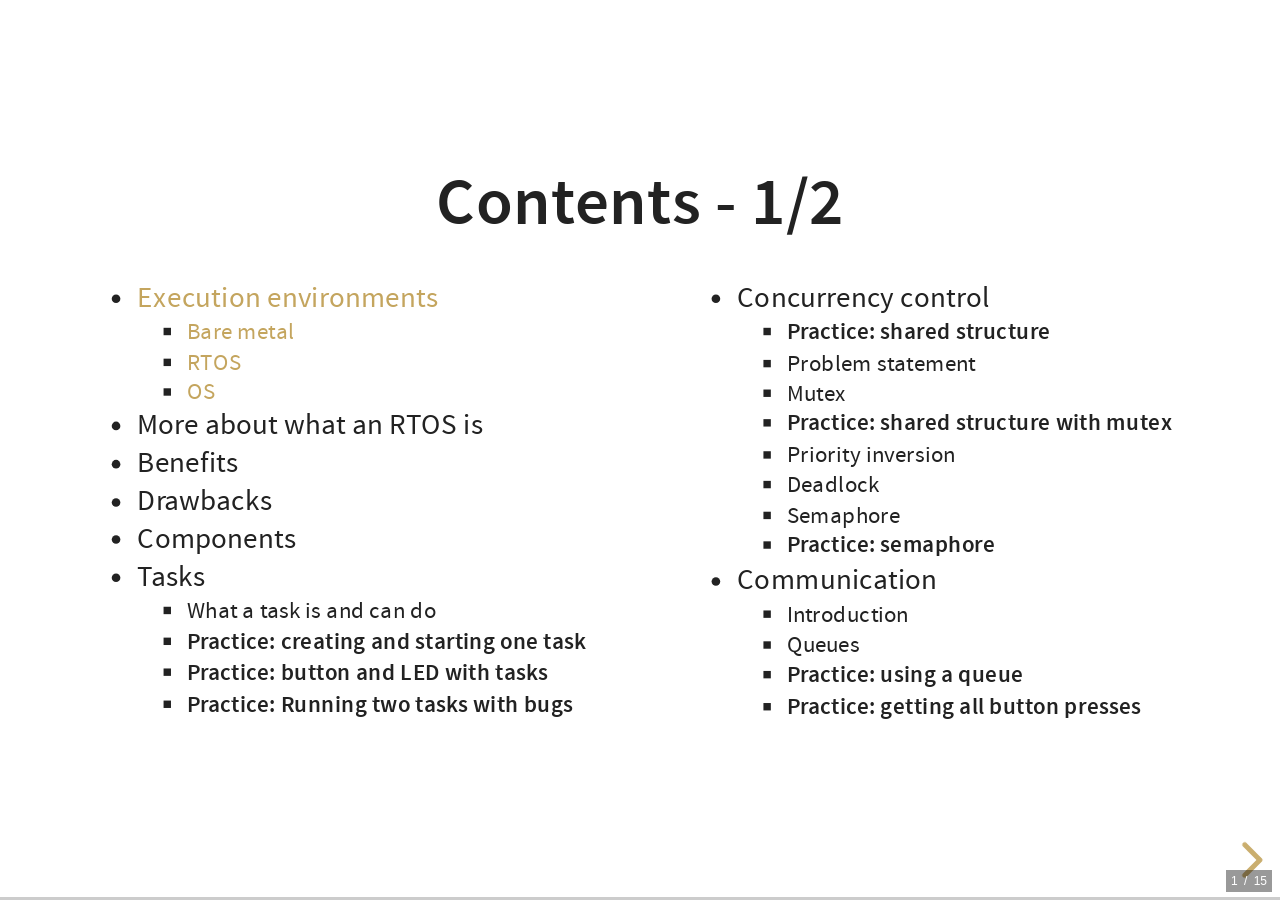
==== docs/part2.html @ 1c36d538 "Add Execution Environments section" ====
<!doctype html>
<html lang="en">

  <head>
    <meta charset="utf-8">
    <meta name="viewport" content="width=device-width, initial-scale=1.0, maximum-scale=1.0, user-scalable=no">

    <link rel="icon" href="favicon.ico">

    <title>RTOS for ML</title>

    <link rel="stylesheet" href="dist/reset.css">
    <link rel="stylesheet" href="dist/reveal.css">
    <link rel="stylesheet" href="dist/theme/pb.css">
    <link rel="stylesheet" href="pres-style.css">

    <!-- Theme used for syntax highlighted code -->
    <link rel="stylesheet" href="plugin/highlight/monokai.css">
  </head>

  <body>
    <div class="reveal">
      <div class="slides">
	
        <!-- -------------------- Contents ---------------------------------------- -->

        <section>
          <h3>Contents - 1/2</h3>
          <div class="pbcolumns">
            <div class="pbsmaller">
              <ul>
                <li><a href="#/executionEnvironments">Execution environments</a>
                  <ul>
                    <li><a href="#/bareMetal">Bare metal</a></li>
                    <li><a href="#/rtos">RTOS</a></li>
                    <li><a href="#/os">OS</a></li>
                  </ul>
                </li>
                <li>More about what an RTOS is</li>
                <li>Benefits</li>
                <li>Drawbacks</li>
                <li>Components</li>
                <li>Tasks
                  <ul>
                    <li>What a task is and can do</li>
                    <li><b>Practice: creating and starting one task</b></li>
                    <li><b>Practice: button and LED with tasks</b></li>
                    <li><b>Practice: Running two tasks with bugs</b></li>
                  </ul>
                </li>
              </ul>
            </div>
            <div class="pbsmaller">
              <ul>
                <li>Concurrency control
                  <ul>
                    <li><b>Practice: shared structure</b></li>
                    <li>Problem statement</li>
                    <li>Mutex</li>
                    <li><b>Practice: shared structure with mutex</b></li>
                    <li>Priority inversion</li>
                    <li>Deadlock</li>
                    <li>Semaphore</li>
                    <li><b>Practice: semaphore</b></li>
                  </ul>
                </li>
                <li>Communication
                  <ul>
                    <li>Introduction</li>
                    <li>Queues</li>
                    <li><b>Practice: using a queue</b></li>
                    <li><b>Practice: getting all button presses</b></li>
                  </ul>
                </li>
              </ul>
            </div>
          </div>
        </section>

        <section>
          <h3>Contents - 2/2</h3>
          <div class="pbcolumns">
            <div class="pbsmaller">
              <ul>
                <li>Communication and concurrency control
                  <ul>
                    <li>Queues</li>
                    <li><b>Practice: preventing deadlocks</b></li>
                  </ul>
                </li>
                <li>Concurrency: summary</li>
                <li>Time</li>
                <li>Memory allocation</li>
                <li>Middleware</li>
                <li><b>Practice: a non-trivial application</b></li>
              </ul>
            </div>
          </div>
        </section>
        
        <!-- -------------------- Execution environments ---------------------------------------- -->
        
        <section id="executionEnvironments">
          <h3>Execution environments</h3>
        </section>
        <section>
          <p>Execution environment: what the target board provides to run an application.</p>
        </section>
        
        <!-- -------------------- Execution environments > bare metal ---------------------------------------- -->
        
        <section id="bareMetal">
          <h4>Bare metal</h4>
          <ul>
            <li>You write all the code, without any help to run concurrent tasks,
              to share data between tasks, etc.</li>
            <li>Nowadays, an abstraction layer is provided by almost all 
              microcontroller manufacturers:
              <ul>
                <li>&rArr; Compatibility over a family of microcontrollers</li>
                <li>&rArr; A little bit easier to use peripherals and interfaces</li>
                <li>Arm: <a href="https://www.arm.com/technologies/cmsis" target="_blank">CMSIS</a></li>
                <li>Silicon Labs: <a href="https://www.silabs.com/developer-tools/gecko-software-development-kit"
                      target="_blank"">Gecko SDK</a></li>
                <li>STMicroelectronics: <a href="https://github.com/STMicroelectronics/STM32Cube_MCU_Overall_Offer/blob/master/README.md#stm32cube-hal-drivers"
                      target="_blank">HAL + LL</a></li>
                <li>Espressif: <a href="https://www.espressif.com/en/products/sdks/esp-idf"
                      target="_blank">ESP-IDF</a></li>
                <li>Etc.</li>
              </ul>
            </li>
          </ul>
          <p>What we did in the practical sessions is bare-metal software development.</p>
        </section>
        
        <!-- -------------------- Execution environments > RTOS ---------------------------------------- -->

        <section id="rtos">
          <h4>Real-Time Operating System (RTOS)</h4>
          <ul>
            <li>Provides real help to run concurrent tasks, share data between tasks, etc.</li>
            <li>Allows for deterministic response time</li>
            <li>Uses very little memory</li>
            <li>No protection between tasks, nor between tasks and RTOS (no virtual memory)</li>
            <li>No way to modify the application without rebuilding and reflashing (well, not fully true)</li>
          </ul>
        </section>

        <section>
          <p>Minimum required memory:</p>
          <ul>
            <li>RAM: a few KB</li>
            <li>Flash: a few KB</li>
            <li>Depends on the application</li>
          </ul>
        </section>

        <section>
          <img src="images/rtos.png">
          <div class="pbverysmall">Sources: <a href="https://www.freertos.org/index.html" title="FreeRTOS"
                                               target="_blank">FreeRTOS</a>,
            <a href="https://www.ecoscentric.com/ecos/index.shtml" title="eCos" target="_blank">eCos</a>,
            <a href="https://www.contiki-ng.org/" title="Contiki-NG"
               target="_blank">Contiki-NG</a>,
            <a href="http://riot-os.org/" title="RIOT" target="_blank">RIOT</a>,
            <a href="https://blackberry.qnx.com/en" title="QNX" target="_blank">QNX</a>,
           <a href="https://www.rt-thread.io/index.html" title="RT-Thread" target="_blank">RT-Thread</a>,
            <a href="https://www.zephyrproject.org/" title="Zephyr" target="_blank">Zephyr</a>,
            <a href="https://threadx.io/" title="ThreadX"
               target="_blank">ThreadX</a>,
            <a href="https://www.silabs.com/developer-tools/micrium-os" title="Micriµm OS" target="_blank">Micriµm OS</a>,
            <a href="https://microware.com/" title="OS-9" target="_blank">OS-9</a>,
            <a href="https://mynewt.apache.org/" title="Mynewt" target="_blank">Mynewt</a>,
            <a href="https://www.windriver.com/products/vxworks/" title="VxWorks"
               target="_blank">VxWorks</a>,
            <a href="https://www.lynx.com/products/lynxos-posix-real-time-operating-system-rtos"
               title="LynxOS" target="_blank">LynxOS</a>,
            <a href="https://www.zerynth.com/zos/" title="Zerynth OS" target="_blank">Zerynth OS</a>,
            <a href="https://nuttx.apache.org/" title="NuttX" target="_blank">NuttX</a>
          </div>        
        </section>

        <section>
          <ul>
            <li>FreeRTOS acquired by Amazon - 2017</li>
            <li>ThreadX acquired by Microsoft - 2019, transferred to the Eclipse Foundation, as open source - 2023</li>
            <li>Google and Meta support Zephyr</li>
          </ul>
        </section>
        
        <section>
          <p>Available services: will be seen farther.</p>
        </section>

        <!-- -------------------- Execution environments > OS ---------------------------------------- -->

        <section id="os">
          <h4>Operating System (OS)</h4>
          <ul>
            <li>Mainly: Linux</li>
            <li>Similar to a desktop computer environment:
              <ul>
                <li>Package manager, to install new applications</li>
                <li>Graphical user interface is possible</li>
              </ul>
            </li>
          </ul>
        </section>

        <section>
          <p>Minimum required memory:</p>
          <ul>
            <li>RAM: a few MB or a few tens of MB</li>
            <li>Depends on applications</li>
          </ul>
          <p>Usually:</p>
          <ul>
            <li>RAM: from 512 MB to 8 GB</li>
            <li>Flash card: from 1 GB to 8 GB</li>
          </ul>
        </section>

        <section>
          <ul>
            <li>Linux typically requires an MMU (Memory Management Unit) &rArr; virtual memory</li>
            <li>The kernel can be configured to work without one
              <ul>
                <li>Thanks to μClinux project</li>
                <li>Beware about applications compatibility</li>
              </ul>
            </li>
          </ul>
        </section>

        <section>
          <img src="images/embeddedOS.png">
          <div class="pbverysmall">Sources: <a href="https://isc.tamu.edu/~lewing/linux/" title="Larry Ewing"
                                               target="_blank">Larry Ewing</a>,
            <a href="https://www.yoctoproject.org/" title="Yocto Project" target="_blank">Yocto Project</a>,
            <a href="https://legato.io/" title="Legato" target="_blank">Legato</a>,
            <a href="https://archlinuxarm.org/" title="Arch Linux ARM" target="_blank">Arch Linux ARM</a>,
            <a href="https://openwrt.org/" title="OpenWrt Project" target="_blank">OpenWrt Project</a>,
            <a href="https://www.balena.io/os/" title="balenaOS" target="_blank">balenaOS</a>,
            <a href="https://www.windriver.com/products/linux/" title="Wind River" target="_blank">Wind
              River</a>,
            <a href="https://www.mvista.com/" title="MontaVista" target="_blank">MontaVista</a>,
            <a href="https://www.lynx.com/products/lynx-mosaic-modular-development-framework"
               title="LYNX MOSA.ic" target="_blank">LYNX MOSA.ic</a>
          </div>
        </section>
        
        <section>
          <p>Latest news: <a href="https://git.kernel.org/pub/scm/linux/kernel/git/torvalds/linux.git/commit/?id=baeb9a7d8b60b021d907127509c44507539c15e5"
               target="_blank">real-time is now supported by mainline Linux kernel</a>.</p>
          <p>&rArr; "standard" Linux now can provide deterministic response time.</p>
        </section>





	
      </div>
    </div>

    <script src="dist/reveal.js"></script>
    <script src="plugin/notes/notes.js"></script>
    <script src="plugin/markdown/markdown.js"></script>
    <script src="plugin/highlight/highlight.js"></script>
    <script>
      // More info about initialization & config:
      // - https://revealjs.com/initialization/
      // - https://revealjs.com/config/
      Reveal.initialize({
	  hash: true,
	  slideNumber: 'c/t',
	  // Scroll view inhibited until arrow keys can be used.
	  //view: 'scroll',
	  //scrollProgress: true,
	  // Learn about plugins: https://revealjs.com/plugins/
	  plugins: [ RevealMarkdown, RevealHighlight, RevealNotes ]
      });
    </script>
  </body>
</html>
---- docs/dist/theme/pb.css ----
/**
 * PB's theme, copied from White theme, with link color adapted from Beige theme.
 *
 */
@import url(./fonts/source-sans-pro/source-sans-pro.css);
/*********************************************
 * GLOBAL STYLES
 *********************************************/
:root {
  --r-background-color: #fff;
  --r-main-font: Source Sans Pro, Helvetica, sans-serif;
  --r-main-font-size: 42px;
  --r-main-color: #222;
  --r-block-margin: 20px;
  --r-heading-margin: 0 0 20px 0;
  --r-heading-font: Source Sans Pro, Helvetica, sans-serif;
  --r-heading-color: #222;
  --r-heading-line-height: 1.2;
  --r-heading-letter-spacing: normal;
  --r-heading-text-transform: uppercase;
  --r-heading-text-shadow: none;
  --r-heading-font-weight: 600;
  --r-heading1-text-shadow: none;
  --r-heading1-size: 2.5em;
  --r-heading2-size: 1.6em;
  --r-heading3-size: 1.3em;
  --r-heading4-size: 1em;
  --r-code-font: monospace;
  --r-link-color: #c4a55e;
  --r-link-color-dark: #9c7e39;
  --r-link-color-hover: #d9c496;
  --r-selection-background-color: #e6d9bb;
  --r-selection-color: #fff;
  --r-overlay-element-bg-color: 240, 240, 240;
  --r-overlay-element-fg-color: 0, 0, 0;
}

.reveal-viewport {
  background: #fff;
  background-color: var(--r-background-color);
}

.reveal {
  font-family: var(--r-main-font);
  font-size: var(--r-main-font-size);
  font-weight: normal;
  color: var(--r-main-color);
}

.reveal ::selection {
  color: var(--r-selection-color);
  background: var(--r-selection-background-color);
  text-shadow: none;
}

.reveal ::-moz-selection {
  color: var(--r-selection-color);
  background: var(--r-selection-background-color);
  text-shadow: none;
}

.reveal .slides section,
.reveal .slides section > section {
  line-height: 1.3;
  font-weight: inherit;
}

/*********************************************
 * HEADERS
 *********************************************/
.reveal h1,
.reveal h2,
.reveal h3,
.reveal h4,
.reveal h5,
.reveal h6 {
  margin: var(--r-heading-margin);
  color: var(--r-heading-color);
  font-family: var(--r-heading-font);
  font-weight: var(--r-heading-font-weight);
  line-height: var(--r-heading-line-height);
  letter-spacing: var(--r-heading-letter-spacing);
  text-transform: var(--r-heading-text-transform);
  text-shadow: var(--r-heading-text-shadow);
  word-wrap: break-word;
}

.reveal h1 {
  font-size: var(--r-heading1-size);
}

.reveal h2 {
  font-size: var(--r-heading2-size);
}

.reveal h3 {
  font-size: var(--r-heading3-size);
}

.reveal h4 {
  font-size: var(--r-heading4-size);
}

.reveal h1 {
  text-shadow: var(--r-heading1-text-shadow);
}

/*********************************************
 * OTHER
 *********************************************/
.reveal p {
  margin: var(--r-block-margin) 0;
  line-height: 1.3;
}

/* Remove trailing margins after titles */
.reveal h1:last-child,
.reveal h2:last-child,
.reveal h3:last-child,
.reveal h4:last-child,
.reveal h5:last-child,
.reveal h6:last-child {
  margin-bottom: 0;
}

/* Ensure certain elements are never larger than the slide itself */
.reveal img,
.reveal video,
.reveal iframe {
  max-width: 95%;
  max-height: 95%;
}

.reveal strong,
.reveal b {
  font-weight: bold;
}

.reveal em {
  font-style: italic;
}

.reveal ol,
.reveal dl,
.reveal ul {
  display: inline-block;
  text-align: left;
  margin: 0 0 0 1em;
}

.reveal ol {
  list-style-type: decimal;
}

.reveal ul {
  list-style-type: disc;
}

.reveal ul ul {
  list-style-type: square;
}

.reveal ul ul ul {
  list-style-type: circle;
}

.reveal ul ul,
.reveal ul ol,
.reveal ol ol,
.reveal ol ul {
  display: block;
  margin-left: 40px;
}

.reveal dt {
  font-weight: bold;
}

.reveal dd {
  margin-left: 40px;
}

.reveal blockquote {
  display: block;
  position: relative;
  width: 70%;
  margin: var(--r-block-margin) auto;
  padding: 5px;
  font-style: italic;
  background: rgba(255, 255, 255, 0.05);
  box-shadow: 0px 0px 2px rgba(0, 0, 0, 0.2);
}

.reveal blockquote p:first-child,
.reveal blockquote p:last-child {
  display: inline-block;
}

.reveal q {
  font-style: italic;
}

.reveal pre {
  display: block;
  position: relative;
  width: 90%;
  margin: var(--r-block-margin) auto;
  text-align: left;
  font-size: 0.55em;
  font-family: var(--r-code-font);
  line-height: 1.2em;
  word-wrap: break-word;
  box-shadow: 0px 5px 15px rgba(0, 0, 0, 0.15);
}

.reveal code {
  font-family: var(--r-code-font);
  text-transform: none;
  tab-size: 2;
}

.reveal pre code {
  display: block;
  padding: 5px;
  overflow: auto;
  max-height: 400px;
  word-wrap: normal;
}

.reveal .code-wrapper {
  white-space: normal;
}

.reveal .code-wrapper code {
  white-space: pre;
}

.reveal table {
  margin: auto;
  border-collapse: collapse;
  border-spacing: 0;
}

.reveal table th {
  font-weight: bold;
}

.reveal table th,
.reveal table td {
  text-align: left;
  padding: 0.2em 0.5em 0.2em 0.5em;
  border-bottom: 1px solid;
}

.reveal table th[align=center],
.reveal table td[align=center] {
  text-align: center;
}

.reveal table th[align=right],
.reveal table td[align=right] {
  text-align: right;
}

.reveal table tbody tr:last-child th,
.reveal table tbody tr:last-child td {
  border-bottom: none;
}

.reveal sup {
  vertical-align: super;
  font-size: smaller;
}

.reveal sub {
  vertical-align: sub;
  font-size: smaller;
}

.reveal small {
  display: inline-block;
  font-size: 0.6em;
  line-height: 1.2em;
  vertical-align: top;
}

.reveal small * {
  vertical-align: top;
}

.reveal img {
  margin: var(--r-block-margin) 0;
}

/*********************************************
 * LINKS
 *********************************************/
.reveal a {
  color: var(--r-link-color);
  text-decoration: none;
  transition: color 0.15s ease;
}

.reveal a:hover {
  color: var(--r-link-color-hover);
  text-shadow: none;
  border: none;
}

.reveal .roll span:after {
  color: #fff;
  background: var(--r-link-color-dark);
}

/*********************************************
 * Frame helper
 *********************************************/
.reveal .r-frame {
  border: 4px solid var(--r-main-color);
  box-shadow: 0 0 10px rgba(0, 0, 0, 0.15);
}

.reveal a .r-frame {
  transition: all 0.15s linear;
}

.reveal a:hover .r-frame {
  border-color: var(--r-link-color);
  box-shadow: 0 0 20px rgba(0, 0, 0, 0.55);
}

/*********************************************
 * NAVIGATION CONTROLS
 *********************************************/
.reveal .controls {
  color: var(--r-link-color);
}

/*********************************************
 * PROGRESS BAR
 *********************************************/
.reveal .progress {
  background: rgba(0, 0, 0, 0.2);
  color: var(--r-link-color);
}

/*********************************************
 * PRINT BACKGROUND
 *********************************************/
@media print {
  .backgrounds {
    background-color: var(--r-background-color);
  }
}
---- docs/pres-style.css ----
.reveal h1,
.reveal h2,
.reveal h3,
.reveal h4,
.reveal h5,
.reveal h6 {
  text-transform: none;
}

.reveal h5 {
  font-size: 0.80em;
}

.reveal h6 {
  font-size: 0.60em;
}

.reveal p {
  font-size: 80%;
  text-align: left;
}

.reveal figcaption {
  font-size: 60%;
}

.reveal p.pbcenter {
  text-align: center;
}

.reveal ul, .reveal ol {
  font-size: 80%;
}

.reveal blockquote {
  text-align: left;
  font-size: 80%;
  width: 80%;
}

.reveal code.codeblock {
  font-size: 60%;
  line-height: 1.3;
  background-color: black;
}

.reveal code.codeinline {
  font-size: 100%;
  line-height: 1.0;
}

.reveal code {
  color: yellow;
  font-size: 60%;
  line-height: 1.3; 
  background-color: black;
}

.reveal ul.pbsmaller, .reveal table.pbsmaller, .reveal p.pbsmaller, div.pbsmaller {
    font-size: 70%; }
    
.reveal ul.pbsmaller2, .reveal table.pbsmaller2, .reveal p.pbsmaller2, div.pbsmaller2 {
    font-size: 60%; }

.reveal p.pbcentersmaller2 {
  text-align: center;
  font-size: 50%;
}
  
.reveal div.pbverysmall {
  font-size: 33%; 
}

.reveal img.pbfloor {
    margin-bottom: -10px;
    margin-top: 0px;
}
  
.reveal section img {
  box-shadow: 0 0 0px rgba(0, 0, 0, 0.15);
  border: 0; }

.row {
  display: flex;
}
  
.column {
  flex: 50%;
}

.pbcolumns { 
  display: flex; width: 100%; 
}

.pbcolumns div { 
  flex-grow: 1; 
}

.pbcolumns div {
  padding: 8px;
}
---- docs/plugin/highlight/monokai.css ----
/*
Monokai style - ported by Luigi Maselli - http://grigio.org
*/

.hljs {
  display: block;
  overflow-x: auto;
  padding: 0.5em;
  background: #272822;
  color: #ddd;
}

.hljs-tag,
.hljs-keyword,
.hljs-selector-tag,
.hljs-literal,
.hljs-strong,
.hljs-name {
  color: #f92672;
}

.hljs-code {
  color: #66d9ef;
}

.hljs-class .hljs-title {
  color: white;
}

.hljs-attribute,
.hljs-symbol,
.hljs-regexp,
.hljs-link {
  color: #bf79db;
}

.hljs-string,
.hljs-bullet,
.hljs-subst,
.hljs-title,
.hljs-section,
.hljs-emphasis,
.hljs-type,
.hljs-built_in,
.hljs-builtin-name,
.hljs-selector-attr,
.hljs-selector-pseudo,
.hljs-addition,
.hljs-variable,
.hljs-template-tag,
.hljs-template-variable {
  color: #a6e22e;
}

.hljs-comment,
.hljs-quote,
.hljs-deletion,
.hljs-meta {
  color: #75715e;
}

.hljs-keyword,
.hljs-selector-tag,
.hljs-literal,
.hljs-doctag,
.hljs-title,
.hljs-section,
.hljs-type,
.hljs-selector-id {
  font-weight: bold;
}
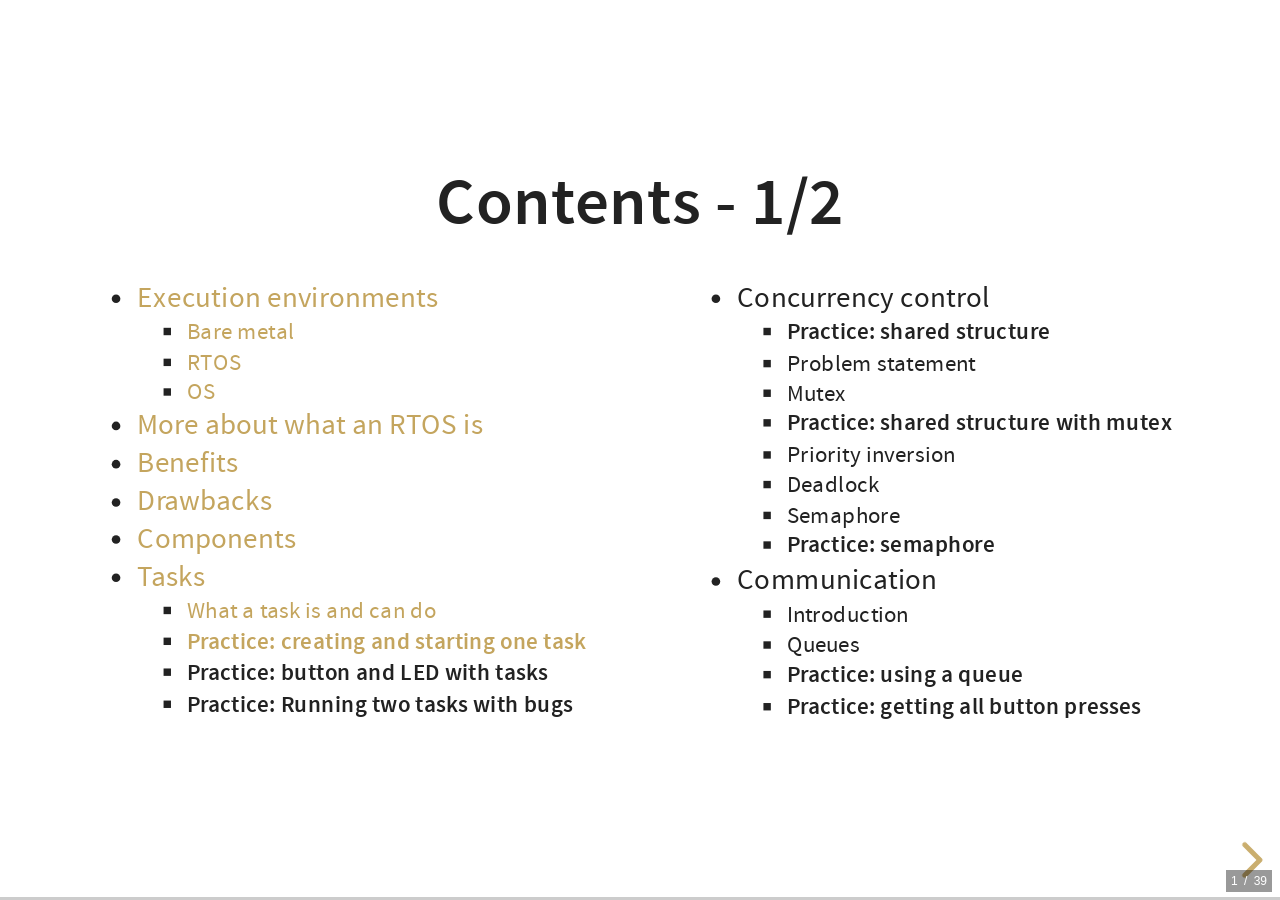
==== commit b8824582: "Add first FreeRTOS practice session" ====
--- a/docs/part2.html
+++ b/docs/part2.html
@@ -36,14 +36,14 @@
                     <li><a href="#/os">OS</a></li>
                   </ul>
                 </li>
-                <li>More about what an RTOS is</li>
-                <li>Benefits</li>
-                <li>Drawbacks</li>
-                <li>Components</li>
-                <li>Tasks
+                <li><a href="#/moreAboutRtos">More about what an RTOS is</a></li>
+                <li><a href="#/benefits">Benefits</a></li>
+                <li><a href="#/drawbacks">Drawbacks</a></li>
+                <li><a href="#/components">Components</a></li>
+                <li><a href="#/tasks">Tasks</a>
                   <ul>
-                    <li>What a task is and can do</li>
-                    <li><b>Practice: creating and starting one task</b></li>
+                    <li><a href="#/whatATaskIs">What a task is and can do</a></li>
+                    <li><a href="#/exercise11"><b>Practice: creating and starting one task</b></a></li>
                     <li><b>Practice: button and LED with tasks</b></li>
                     <li><b>Practice: Running two tasks with bugs</b></li>
                   </ul>
@@ -254,10 +254,266 @@
                target="_blank">real-time is now supported by mainline Linux kernel</a>.</p>
           <p>&rArr; "standard" Linux now can provide deterministic response time.</p>
         </section>
-
-
-
-
+        
+        <!-- -------------------- More about what an RTOS is ---------------------------------------- -->
+
+        <section id="moreAboutRtos">
+          <h2>More about what an RTOS is</h2>
+        </section>
+        
+        <section>
+            <h3>Problem</h3>
+            <p>The bare metal architecture (ISR + background task) seen before does not provide solutions
+               to the following needs:</p>
+            <ul>
+                <li>Structure application code in several "independent" units of execution</li>
+                <li>Share data between these units</li>
+                <li>Handle different priorities</li>
+                <li>Ensure that time constraints are met (or not met)</li>
+                <li>Etc.</li>
+            </ul>
+        </section>
+        
+        <section>
+            <h3>A solution</h3>
+            <p>An RTOS.</p>
+        </section>
+        
+        <section>
+          <h3>More precisely</h3>
+          <p class="pbcenter">RTOS = OS intended for real-time applications.</p>
+          <ul>
+            <li>Provides minimal latency when handling events</li>
+            <li>Guarantees predictable response time</li>
+          </ul>
+        </section>
+        
+        <section>
+            <h3>Soft and hard real time</h3>
+            <ul>
+                <li><b>Hard real time</b>: when a system will cease to function if a deadline is missed, 
+                    which can result in catastrophic consequences</li>
+                <li class="fragment"><b>Soft real time</b>: when a system continues to function even if
+                    it’s unable to execute within an allotted time. If the system has missed its deadline,
+                    it will not result in critical consequences. The system can continue to function,
+                    though with undesirable lower quality of output</li>
+            </ul>
+            <div class="pbverysmall">Source: <a href="https://www.intel.com/content/www/us/en/robotics/real-time-systems.html" title="Intel" target="_blank">Intel</a></div>
+        </section>
+        
+        <section>
+            <p>This presentation is about soft real time only.</p>
+        </section>
+        
+        <!-- -------------------- RTOS benefits ---------------------------------------- -->
+
+        <section id="benefits">
+          <h2>Benefits</h2>
+        </section>
+        
+        <section>
+          <ul>
+            <li>
+              Provides a way to split application code in several execution blocks
+            </li>
+            <li class="fragment">
+              Allows to prioritize execution blocks
+            </li>
+            <li class="fragment">
+              Application architecture easier to design: several execution blocks can 
+              concurrently process events
+            </li>
+            <li class="fragment">
+              Can reuse existing middleware (TCP/IP stack, flash file system, time handling, etc.)
+              more easily
+            </li>
+            <li class="fragment">
+              Provides a common reference framework for teams of several developers
+            </li>
+            <li class="fragment">
+              Makes application code more portable (to different hardware targets)
+            </li>
+            <li class="fragment">
+              ...
+            </li>
+          </ul>
+        </section>
+        
+        <!-- -------------------- RTOS drawbacks ---------------------------------------- -->
+
+        <section id="drawbacks">
+          <h2>Drawbacks</h2>
+        </section>
+        
+        <section>
+          <ul>
+            <li>
+              Requires more flash memory (from a few KB to a few tens of KB)
+            </li>
+            <li class="fragment">
+              Requires more RAM (fixed quantity + quantity depending on execution blocks)
+            </li>
+            <li class="fragment">
+              Consumes some processing power (a few %)
+            </li>
+            <li class="fragment">
+              Associated learning curve must be taken into account
+            </li>
+            <li class="fragment">
+              Brings in a software dependency
+            </li>
+          </ul>
+        </section>
+        
+        <!-- -------------------- RTOS components ---------------------------------------- -->
+
+        <section id="components">
+          <h2>Components</h2>
+        </section>
+        
+        <section>
+          <p class="pbcenter">Usual components:</p>
+          <ul>
+            <li>
+              Scheduler - assigns computing resource to the execution blocks <em>(tasks</em> or 
+              <em>threads)</em>
+            </li>
+            <li class="fragment">
+              Services allowing concurrent accesses to shared resources
+            </li>
+            <li class="fragment">
+              Communication services letting tasks exchange data
+            </li>
+            <li class="fragment">
+              Time services
+            </li>
+            <li class="fragment">
+              Memory allocation services
+            </li>
+            <li class="fragment">
+              Middleware: Wi-Fi stack, Bluetooth stack, TCP/IP stack, USB stack, flash file system, 
+              GUI, etc.
+            </li>
+          </ul>
+          <p class="pbsmaller fragment">GUI: Graphical User Interface</p>
+        </section>
+        
+        <!-- -------------------- RTOS > tasks ---------------------------------------- -->
+        
+        <section id="tasks">
+          <h2>Tasks</h2>
+        </section>
+        
+        <section id="whatATaskIs">
+          <p>Task: a long-living execution block.</p>
+          <ul>
+            <li>The application is made of several tasks.</li>
+            <li>These tasks may have to exchange data and to synchronize.</li>
+            <li>Each task has its own execution context</li>
+            <li>Each task can be assigned a priority</li>
+            <li>Each task is assigned a "fair" proportion of processing time by the scheduler</li>
+          </ul>
+        </section>
+        
+        <section>
+          <p>A task may be in one of several states. Usually:</p>
+          <ul>
+            <li><b>Ready</b>: the task is ready to run, but another one is using the processor</li>
+            <li><b>Running</b>: the task is being executed</li>
+            <li><b>Blocked</b> (or <b>Waiting</b>): the task is waiting for an event (timer timeout, reception of
+                a byte on a serial link, etc.)</li>
+            <li><b>Suspended</b>: the task won't use the processor anymore</li>
+          </ul>
+        </section>
+        
+        <section>
+          <h3>For FreeRTOS:</h3>
+          <img src="images/freeRtosTaskStates.gif">
+          <div class="pbverysmall">Source: <a href="https://www.freertos.org/RTOS-task-states.html" 
+                                              title="FreeRTOS" target="_blank">FreeRTOS</a></div>
+        </section>
+        
+        <section>
+          <h3>For Zephyr OS:</h3>
+          <img src="images/zephyrTaskStates.svg">
+          <div class="pbverysmall">Source: <a href="https://docs.zephyrproject.org/latest/kernel/services/threads/index.html#thread-states" 
+                                              title="Zephyr Project" target="_blank">Zephyr Project</a></div>
+        </section>
+        
+        <section>
+          <p>On a microcontroller with one core: only one task can be executed at a given time.</p>
+          <p>&rArr; Difference between <em>concurrency</em> and <em>parallelism:</em></p>
+          <ul>
+            <li><strong>Concurrency</strong>: several tasks appear to be running at the same time</li>
+            <li><strong>Parallelism</strong>: several tasks are really running at the same time</li>
+          </ul>
+        </section>
+        
+        <section>
+          <p>The scheduler is the magic behind concurrency.</p>
+          <p>Scheduling method depends on the RTOS.</p>
+          <p>For FreeRTOS:</p>
+          <ul>
+            <li>
+              <strong>Fixed priority</strong> - task priority is not changed (excepted for priority inheritance - see farther)
+            </li>
+            <li class="fragment fade-in">
+              <strong>Preemptive</strong> - if a higher priority task enters ready state (due to 
+              some event), and a lower priority task is being executed, the scheduler stops it 
+              and starts the higher priority one
+            </li>
+            <li class="fragment fade-in">
+              <strong>Round-robin time slicing</strong> - every task in the set of tasks with same priority is
+              guaranteed to be executed after some time
+            </li>
+          </ul>
+        </section>
+        
+        <section>
+          <p>When a task requests to wait for some event:</p>
+          <ul>
+            <li>The task enters the <b>blocked</b> (<b>waiting</b>) state</li>
+            <li>The scheduler schedules the task with the highest priority, having waited for the longest 
+              time period</li>
+          </ul>
+        </section>
+        
+        <section>
+          <p>When a task with a given priority loops, for instance polling for an event without 
+            waiting for it:</p>
+          <ul class="fragment">
+            <li>Tasks with lower priority will never be executed.</li>
+          </ul>
+        </section>
+        
+        <section>
+          <h3>API example</h3>
+          <ul>
+            <li><code>task_handle_t task_create(...)</code></li>
+            <li><code>status_t task_delete(task_handle_t th)</code></li>
+            <li><code>status_t task_priority_set(task_handle_t th)</code></li>
+            <li><code>status_t task_suspend(task_handle_t th)</code></li>
+            <li><code>status_t task_resume(task_handle_t th)</code></li>
+            <li><code>...</code></li>
+          </ul>
+        </section>
+        
+        <!-- -------------------- Practice: creating and starting one task ---------------------------------------- -->
+        
+        <section id="exercise11">
+          <h3>Exercise 11</h3>
+          <p class="pbcenter">Creating and starting one task</p>
+        </section>
+
+        <section>
+          <ul>
+            <li>Purpose: make a LED blink using a task</li>
+            <li>What to do: follow the instructions provided by the 
+                <a href="https://github.com/PascalBod/RTOS-presentation/blob/main/exercises/11-Start-task/README.md"
+                   target="_blank"><code>RTOS-presentation/exercises/11-Start-task/README.md</code></a>
+                file</li>
+          </ul>
+        </section>
 
 	
       </div>
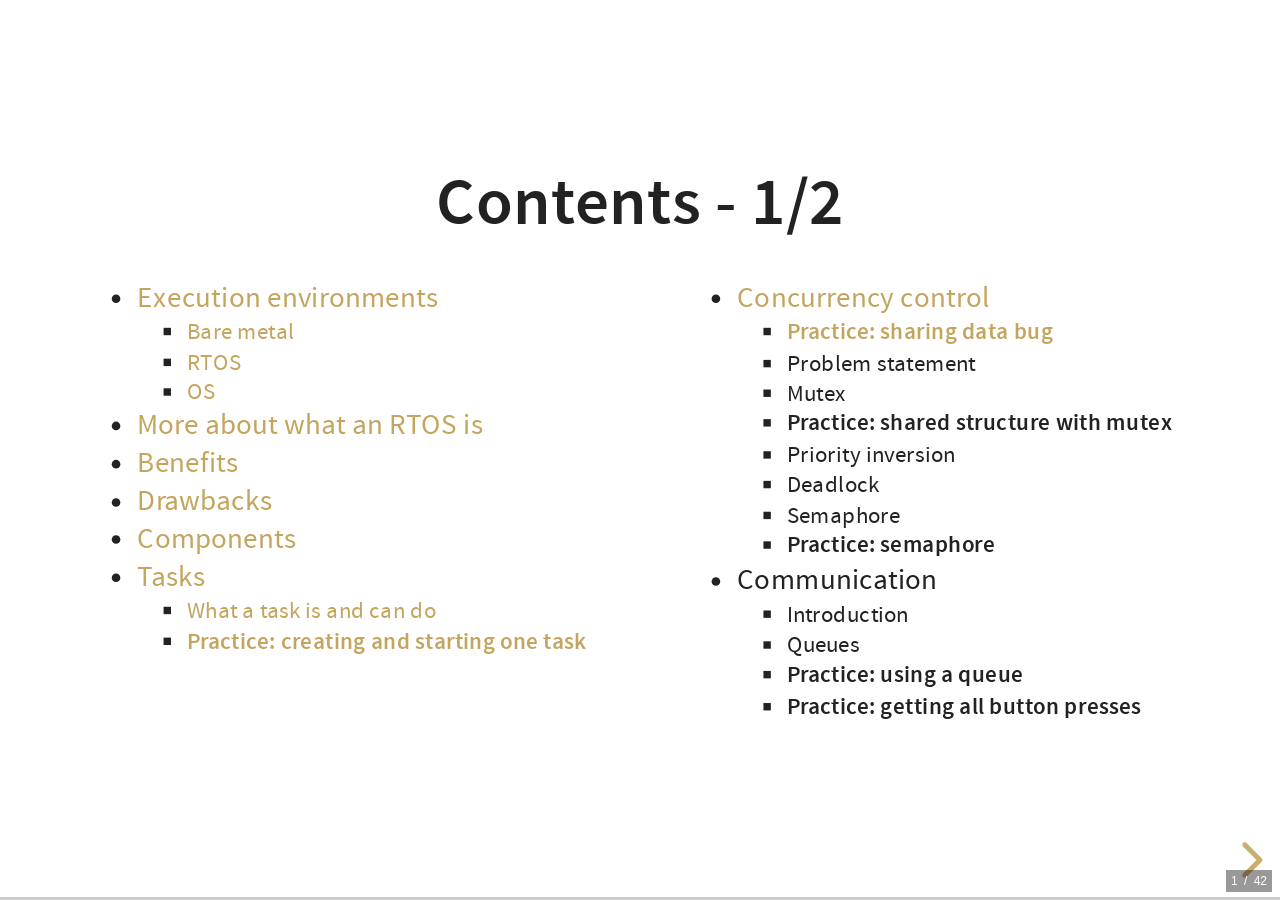
==== commit 5b9653c2: "Add shared structure exercise" ====
--- a/docs/part2.html
+++ b/docs/part2.html
@@ -44,17 +44,15 @@
                   <ul>
                     <li><a href="#/whatATaskIs">What a task is and can do</a></li>
                     <li><a href="#/exercise11"><b>Practice: creating and starting one task</b></a></li>
-                    <li><b>Practice: button and LED with tasks</b></li>
-                    <li><b>Practice: Running two tasks with bugs</b></li>
                   </ul>
                 </li>
               </ul>
             </div>
             <div class="pbsmaller">
               <ul>
-                <li>Concurrency control
+                <li><a href="#/concurrencyControl">Concurrency control</a>
                   <ul>
-                    <li><b>Practice: shared structure</b></li>
+                    <li><a href="#/exercise12"><b>Practice: sharing data bug</b></a></li>
                     <li>Problem statement</li>
                     <li>Mutex</li>
                     <li><b>Practice: shared structure with mutex</b></li>
@@ -514,6 +512,30 @@
                 file</li>
           </ul>
         </section>
+        
+        <!-- -------------------- Concurrency control ---------------------------------------- -->
+        
+        <section id="concurrencyControl">
+          <h2>Concurrency control</h2>
+        </section>
+
+        
+        <!-- -------------------- Practice: sharing data bug ---------------------------------------- -->
+        
+        <section id="exercise12">
+          <h3>Exercise 12</h3>
+          <p class="pbcenter">Sharing data bug</p>
+        </section>
+
+        <section>
+          <ul>
+            <li>Purpose: exhibit a possible problem when sharing data between tasks</li>
+            <li>What to do: follow the instructions provided by the 
+                <a href="https://github.com/PascalBod/RTOS-presentation/blob/main/exercises/12-Shared-structure-bug/README.md"
+                   target="_blank"><code>RTOS-presentation/exercises/12-Shared-structure-bug/README.md</code></a>
+                file</li>
+          </ul>
+        </section>
 
 	
       </div>
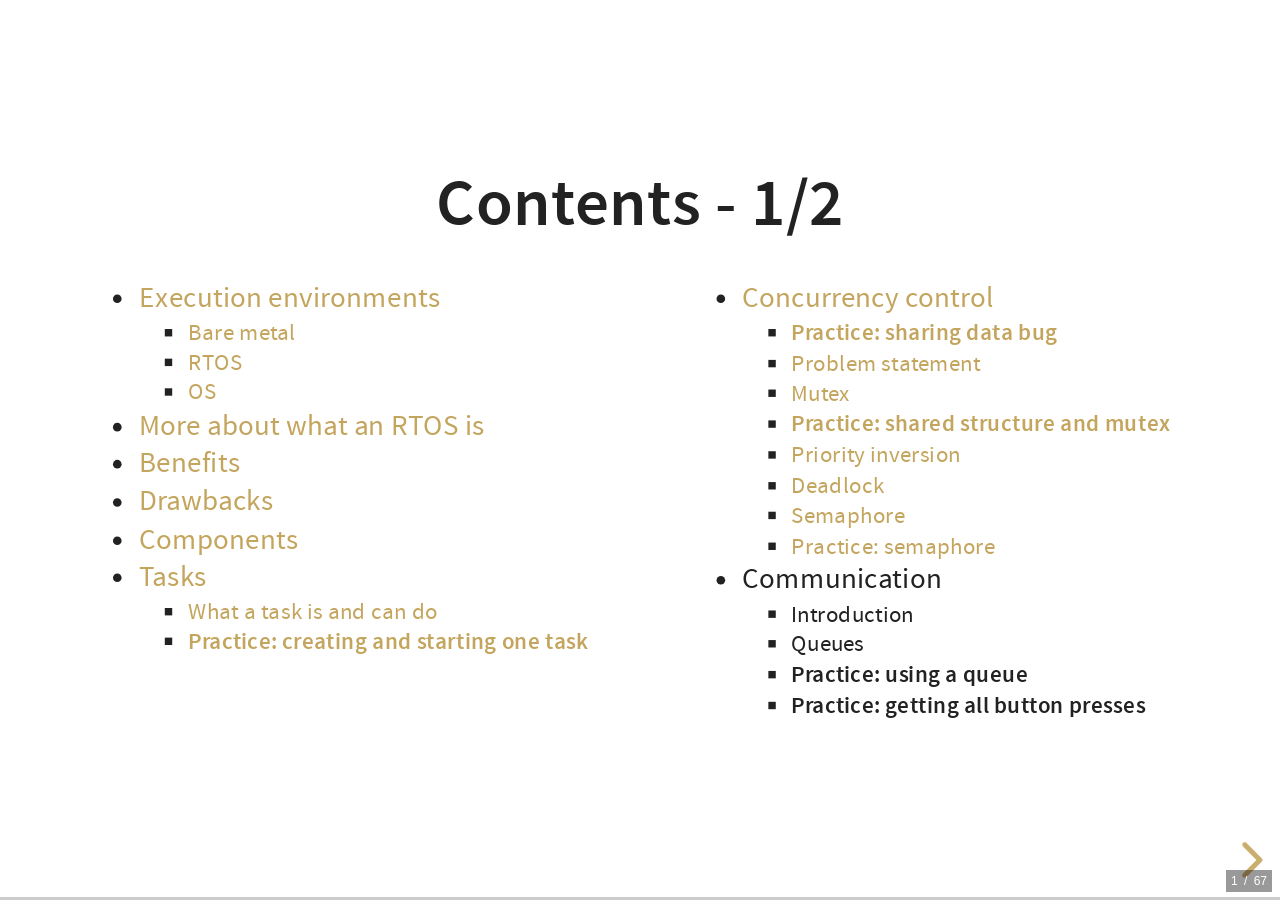
==== commit 0f144f3c: "End concurrency section" ====
--- a/docs/part2.html
+++ b/docs/part2.html
@@ -53,13 +53,13 @@
                 <li><a href="#/concurrencyControl">Concurrency control</a>
                   <ul>
                     <li><a href="#/exercise12"><b>Practice: sharing data bug</b></a></li>
-                    <li>Problem statement</li>
-                    <li>Mutex</li>
-                    <li><b>Practice: shared structure with mutex</b></li>
-                    <li>Priority inversion</li>
-                    <li>Deadlock</li>
-                    <li>Semaphore</li>
-                    <li><b>Practice: semaphore</b></li>
+                    <li><a href="#/concurrencyIntro">Problem statement</a></li>
+                    <li><a href="#/concurrencyMutex">Mutex</a></li>
+                    <li><a href="#/exercise13"><b>Practice: shared structure and mutex</b></a></li>
+                    <li><a href="#/concurrencyPriorityInversion">Priority inversion</a></li>
+                    <li><a href="#/concurrencyDeadlock">Deadlock</a></li>
+                    <li><a href="#/concurrencySemaphore">Semaphore</a></li>
+                    <li><a href="#/exercise14"<b>Practice: semaphore</b></a></li>
                   </ul>
                 </li>
                 <li>Communication
@@ -432,6 +432,11 @@
         </section>
         
         <section>
+          <p>Note: for our practice sessions, we will use <a href="https://www.freertos.org"
+             target="_blank">FreeRTOS</a></p>
+        </section>
+        
+        <section>
           <h3>For Zephyr OS:</h3>
           <img src="images/zephyrTaskStates.svg">
           <div class="pbverysmall">Source: <a href="https://docs.zephyrproject.org/latest/kernel/services/threads/index.html#thread-states" 
@@ -496,6 +501,11 @@
           </ul>
         </section>
         
+        <section>
+          <p><a href="https://freertos.org/Documentation/01-FreeRTOS-quick-start/01-Beginners-guide/01-RTOS-fundamentals"
+                target="_blank">A good overview of task scheduling is provided by the FreeRTOS website</a>.</p>
+        </section>
+        
         <!-- -------------------- Practice: creating and starting one task ---------------------------------------- -->
         
         <section id="exercise11">
@@ -536,6 +546,295 @@
                 file</li>
           </ul>
         </section>
+        
+        <section>
+            <p>In real life (of an embedded developer), concurrency problems are far less evident than here &#x1F642;</p>
+            <p class="fragment">They may occur on shared data, and on shared physical interfaces</p>
+        </section>
+        
+        <section>
+            <p>In next slides, we see how to handle this class of problems.</p>
+        </section>
+        
+        <!-- -------------------- Concurrency - introduction --------------------------------- -->
+        
+        <section id="concurrencyIntro">
+          <h3>Aim of concurrency control</h3>
+          <p class="pbcenter">Generate correct results for concurrent operations on same resource.</p>
+        </section>
+        
+        <section>
+          <h3>Shared resources</h3>
+          <ul>
+            <li>Hardware: interfaces, peripherals</li>
+            <li>Data structures used to transfer information between tasks, and between ISRs and tasks</li>
+          </ul>
+        </section>
+        
+        <section>
+          <h3>Critical section</h3>
+          <ul>
+            <li>Part of a program that must be protected from being executed by concurrent tasks</li>
+            <li>In other words: it must provide <em>atomic</em> access to a shared resource</li>
+          </ul>
+        </section>
+        
+        <section>
+          <h3>Simplest implementation</h3>
+          <ul>
+            <li>For a system with only one processor: disabling/enabling interrupt(s)</li>
+          </ul>
+          <p>But better to use the RTOS services described in next pages, in any case.</p>
+        </section>
+        
+        <!-- -------------------- Concurrency > mutex --------------------------------- -->
+        
+        <section id="concurrencyMutex">
+          <h3>Mutex (MUTual EXclusion)</h3>
+          <p>An object which:</p>
+          <ul>
+            <li>Guards a resource</li>
+            <li>Can be imagined as containing a token</li>
+            <li>A task which wants to access a given resource requests the token from the mutex:
+              <ul>
+                <li>If it is available: OK</li>
+                <li>If it is not available: the task stays blocked on the mutex until the 
+                  token is available or a timeout occurs</li>
+              </ul>
+            </li>
+            <li>A task which has obtained the token must release it once it stops accessing the resource</li>
+          </ul>
+        </section>
+        
+        <section>
+          <p>This is a cooperation agreement. Creating a mutex does not protect a resource from a task that would
+            not use the mutex!
+          </p>
+        </section>
+        <section>
+          <h3>API example</h3>
+          <ul>
+            <li><code>mutex_handle_t mutex_create()</code></li>
+            <li><code>status_t mutex_acquire(mutex_handle_t mh, timeout_t timeout)</code></li>
+            <li><code>status_t mutex_release(mutex_handle_t mh)</code></li>
+            <li><code>status_t mutex_delete(mutex_handle_t mh)</code></li>
+          </ul>
+          <p class="pbcenter">An ISR must not try to take a mutex. Because it must not wait!</p>
+        </section>
+        
+        <!-- -------------------- Practice: shared structure with mutex -------------------- -->
+
+        <section id="exercise13">
+          <h3>Exercise 13</h3>
+          <p class="pbcenter">Shared structure and mutex</p>
+        </section>
+        
+        <section>
+          <ul>
+            <li>Purpose: demonstrate how to use a mutex</li>
+            <li>What to do: follow the instructions provided by the 
+                <a href="https://github.com/PascalBod/RTOS-presentation/blob/main/exercises/13-Shared-structure-mutex/README.md"
+                   target="_blank"><code>RTOS-presentation/exercises/13-Shared-structure-mutex/README.md</code></a>
+                file</li>
+          </ul>
+        </section>
+
+        <!-- -------------------- Concurrency > Priority inversion ------------------------ -->
+        
+        <section id="concurrencyPriorityInversion">
+          <h3>Potential problem</h3>
+          <p>Context:</p>
+          <ul>
+            <li>A task T3, of high priority, shares a resource with T1, a task of low priority</li>
+            <li>The resource is protected by a mutex, M</li>
+            <li>A task T2, of medium priority, performs some continuous processing, and almost 
+              never waits for an event</li>
+          </ul>
+        </section>
+        
+        <section>
+          <h4>Successive actions</h4>
+          <div class="row">
+            <div class="column">
+              <div class="r-stack">
+                <img src="images/priorityInversion-01.png" 
+                     class="fragment fade-in-then-out" data-fragment-index="1">
+                <img src="images/priorityInversion-02.png" 
+                     class="fragment fade-in-then-out" data-fragment-index="2">
+                <img src="images/priorityInversion-03.png" 
+                     class="fragment fade-in-then-out" data-fragment-index="3">
+                <img src="images/priorityInversion-04.png" 
+                     class="fragment fade-in-then-out" data-fragment-index="4">
+                <img src="images/priorityInversion-05.png" 
+                     class="fragment fade-in-then-out" data-fragment-index="5">
+                <img src="images/priorityInversion-06.png" 
+                     class="fragment fade-in-then-out" data-fragment-index="6">
+                <img src="images/priorityInversion-06.png" 
+                     class="fragment fade-in-then-out" data-fragment-index="7">
+              </div>
+            </div>
+            <div class="column">
+              <ul class="pbsmaller2">
+                <li class="fragment fade-in pbsmaller2" data-fragment-index="1">
+                  The highest priority task, T3, is executing. Then it waits for an event.
+                </li>
+                <li class="fragment fade-in pbsmaller2" data-fragment-index="2">
+                  The medium priority task, T2, can now execute. Then it waits for an event.
+                </li>
+                <li class="fragment fade-in pbsmaller2" data-fragment-index="3">
+                  The low priority task, T1, can now execute. Then it requests to acquire M,
+                  acquires it, and goes on executing.
+                </li>
+                <li class="fragment fade-in pbsmaller2" data-fragment-index="4">
+                  Event for T2 is received. The scheduler schedules T2.
+                </li>
+                <li class="fragment fade-in pbsmaller2" data-fragment-index="5">
+                  Event for T3 is received. The scheduler schedules T3. Then T3 requests to acquire M.
+                </li>
+                <li class="fragment fade-in pbsmaller2" data-fragment-index="6">
+                  But M is held by T1. So T3 enters blocked state. And only T2 can be scheduled.
+                </li>
+                <li class="fragment fade-in pbsmaller2" data-fragment-index="7">
+                  As T2 almost never waits for an event, T1 will not be able to run again, and
+                  won't be able to release M: T3 stays blocked. T2, of lower priority than T3,
+                  blocks T3.
+                </li>
+              </ul>
+            </div>
+          </div>
+        </section>
+        
+        <section>
+          <h4>Result</h4>
+          <ul>
+            <li>T2, of lower priority than T3, runs, instead of T3, as if it was of higher priority</li>
+            <li>This is the problem of <strong>priority inversion</strong></li>
+          </ul>
+        </section>
+        <section>
+          <h4>A (partial) solution</h4>
+          <ul>
+            <li>
+              If a high priority task blocks while attempting to acquire a mutex that is currently held by 
+              a lower priority task, then the priority of the task holding the mutex is temporarily 
+              raised to that of the blocking task
+            </li>
+            <li>This is <strong>priority inheritance</strong></li>
+            <li>Does not entirely solve the problem. The real solution is a good system design</li>
+          </ul>
+          <p>Note: the timeout of the take function may also help.</p>
+        </section>
+        
+        <section>
+          <h4>A real-life example of priority inversion</h4>
+          <ul>
+            <li>In 1997, Pathfinder landed on Mars</li>
+            <li>After some time, the spacecraft began experiencing system resets and loosing sensor data</li>
+            <li>A remote (!) debug session found the source of the problem: priority inversion</li>
+          </ul>
+          <p class = fragment>Note: time transmission between Earth and Mars is between 4 min and 24 min.</p>
+          <div class="pbverysmall">Source: <a href="http://www.cs.cornell.edu/courses/cs614/1999sp/papers/pathfinder.html" 
+                                              title="Mars Pathfinder" target="_blank">Cornell University</a></div>
+        </section>
+
+        <!-- -------------------- Concurrency > Deadlock ------------------------ -->
+        
+        <section id="concurrencyDeadlock">
+          <h4>Another potential problem</h4>
+          <p>Context:</p>
+          <ul>
+            <li>Task T1 would like to acquire a first mutex, MA and then a second one, MB</li>
+            <li>Task T2 would like to acquire MB and then MA</li>
+          </ul>
+        </section>
+        
+        <section>
+          <h4>Successive actions</h4>
+          <div class="row">
+            <div class="column">
+              <div class="r-stack">
+                <img src="images/deadLock-01.png" 
+                     class="fragment fade-in-then-out" data-fragment-index="1">
+                <img src="images/deadLock-02.png" 
+                     class="fragment fade-in-then-out" data-fragment-index="2">
+                <img src="images/deadLock-03.png" 
+                     class="fragment fade-in-then-out" data-fragment-index="3">
+                <img src="images/deadLock-04.png" 
+                     class="fragment fade-in-then-out" data-fragment-index="4">
+                <img src="images/deadLock-05.png" 
+                     class="fragment fade-in-then-out" data-fragment-index="5">
+              </div>
+            </div>
+            <div class="column">
+              <ul class="pbsmaller">
+                <li class="fragment fade-in pbsmaller" data-fragment-index="1">
+                  T1 requests to acquire MA, and acquires it.
+                </li>
+                <li class="fragment fade-in pbsmaller" data-fragment-index="2">
+                  T2 requests to acquire MB, and acquires it.
+                </li>
+                <li class="fragment fade-in pbsmaller" data-fragment-index="3">
+                  T1 requests to acquire MB and stays blocked on it.
+                </li>
+                <li class="fragment fade-in pbsmaller" data-fragment-index="4">
+                  T2 requests to acquire MA and stays blocked on it.
+                </li>
+                <li class="fragment fade-in pbsmaller" data-fragment-index="5">
+                  <strong>Deadlock</strong>!
+                </li>
+              </ul>
+            </div>
+          </div>
+        </section>
+        
+        <section>
+          <h4>Solution</h4>
+          <p class="pbcenter">A good system design.</p>
+          <p class="pbcenter">Note 1: the timeout of the take function may also help.</p>
+          <p class="pbcenter">Note 2: we will see a possible solution easier to use in a next section.</p>
+        </section>
+
+        <!-- -------------------- Concurrency > Semaphore ------------------------ -->
+        
+        <section id="concurrencySemaphore">
+          <h3>Semaphore</h3>
+          <ul>
+            <li>Guards a set of resources</li>
+            <li>Contains a variable counting the number of free resources</li>
+            <li>A task which wants to access one of the resources calls the semaphore <em>take</em>
+              function. This decrements the variable</li>
+            <li>At the end of the access, <em>give</em> must be called. This increments the variable</li>
+          </ul>
+        </section>
+        
+        <section>
+          <h3>API example</h3>
+          <ul>
+            <li><code>sem_handle_t sem_create(int max_count, int initial_count)</code></li>
+            <li><code>status_t sem_take(sem_handle_t sh, timeout_t timeout)</code></li>
+            <li><code>status_t sem_give(sem_handle_t sh)</code></li>
+            <li><code>status_t sem_delete(sem_handle_t sh)</code></li>
+          </ul>
+          <p class="pbcenter">An ISR must not try to take a semaphore. Because it must not wait!</p>
+        </section>
+
+        <!-- -------------------- Practice: semaphore -------------------- -->
+
+        <section id="exercise14">
+          <h3>Exercise 14</h3>
+          <p class="pbcenter">Using a semaphore</p>
+        </section>
+        
+        <section>
+          <ul>
+            <li>Purpose: demonstrate how to use a semaphore</li>
+            <li>What to do: follow the instructions provided by the 
+                <a href="https://github.com/PascalBod/RTOS-presentation/blob/main/exercises/14-Semaphore/README.md"
+                   target="_blank"><code>RTOS-presentation/exercises/14-Semaphore/README.md</code></a>
+                file</li>
+          </ul>
+        </section>
+
 
 	
       </div>
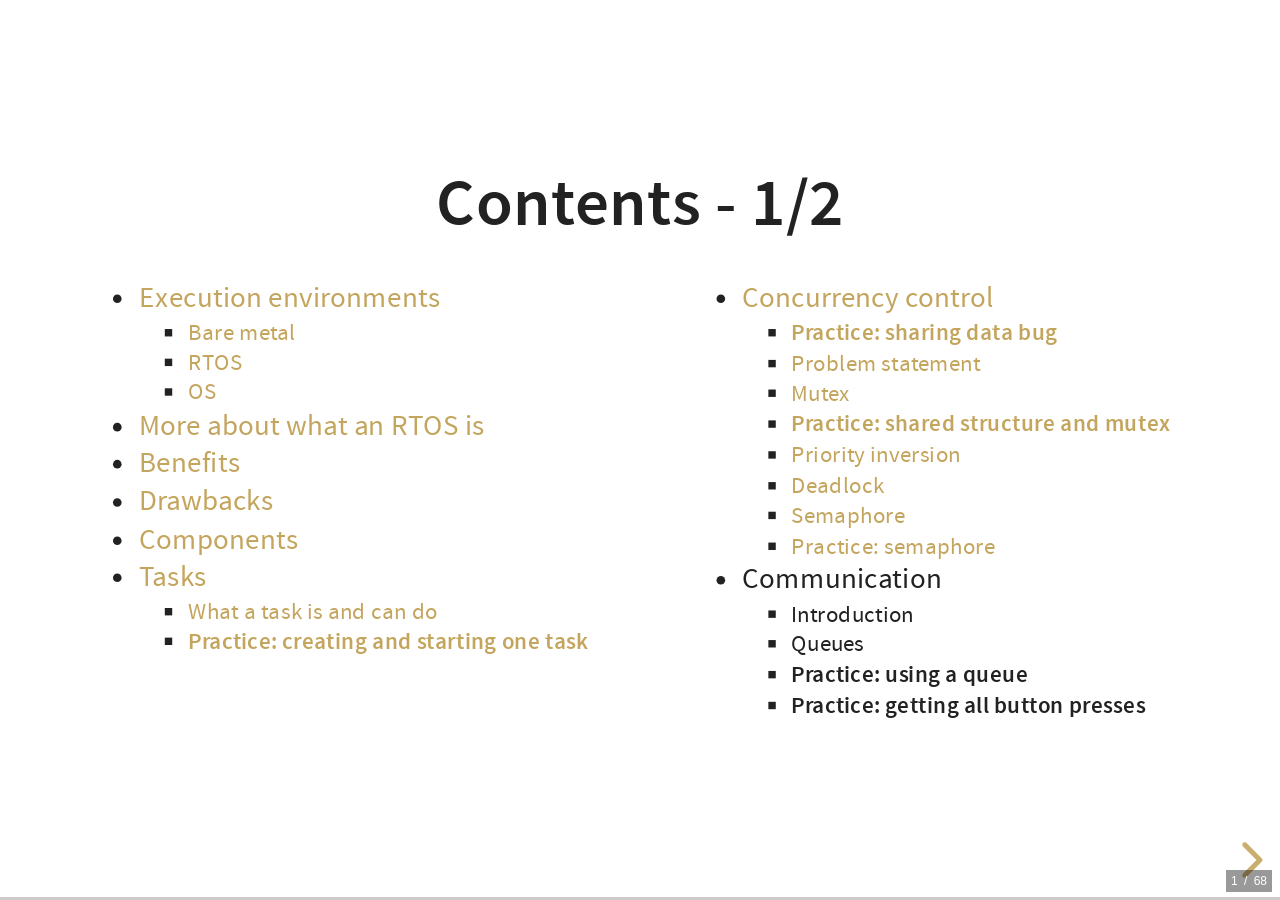
==== commit 9c7245cc: "Add semaphore vs mutex" ====
--- a/docs/part2.html
+++ b/docs/part2.html
@@ -834,6 +834,20 @@
                 file</li>
           </ul>
         </section>
+        
+        <!-- -------------------- Concurrency > mutex vs semaphore ------------ -->
+        
+        <section>
+          <h3>Mutex vs semaphore</h3>
+          <ul>
+            <li>A mutex provides priority inheritance, a semaphore does not</li>
+            <li>A mutex can be used recursively by a task</li>
+            <li>A mutex must be released by the task which acquired it</li>
+            <li>A mutex is used to guard a resource</li>
+            <li>A semaphore is used to manage a set of resources or to count events</li>
+          </ul>
+        </section>
+
 
 
 	
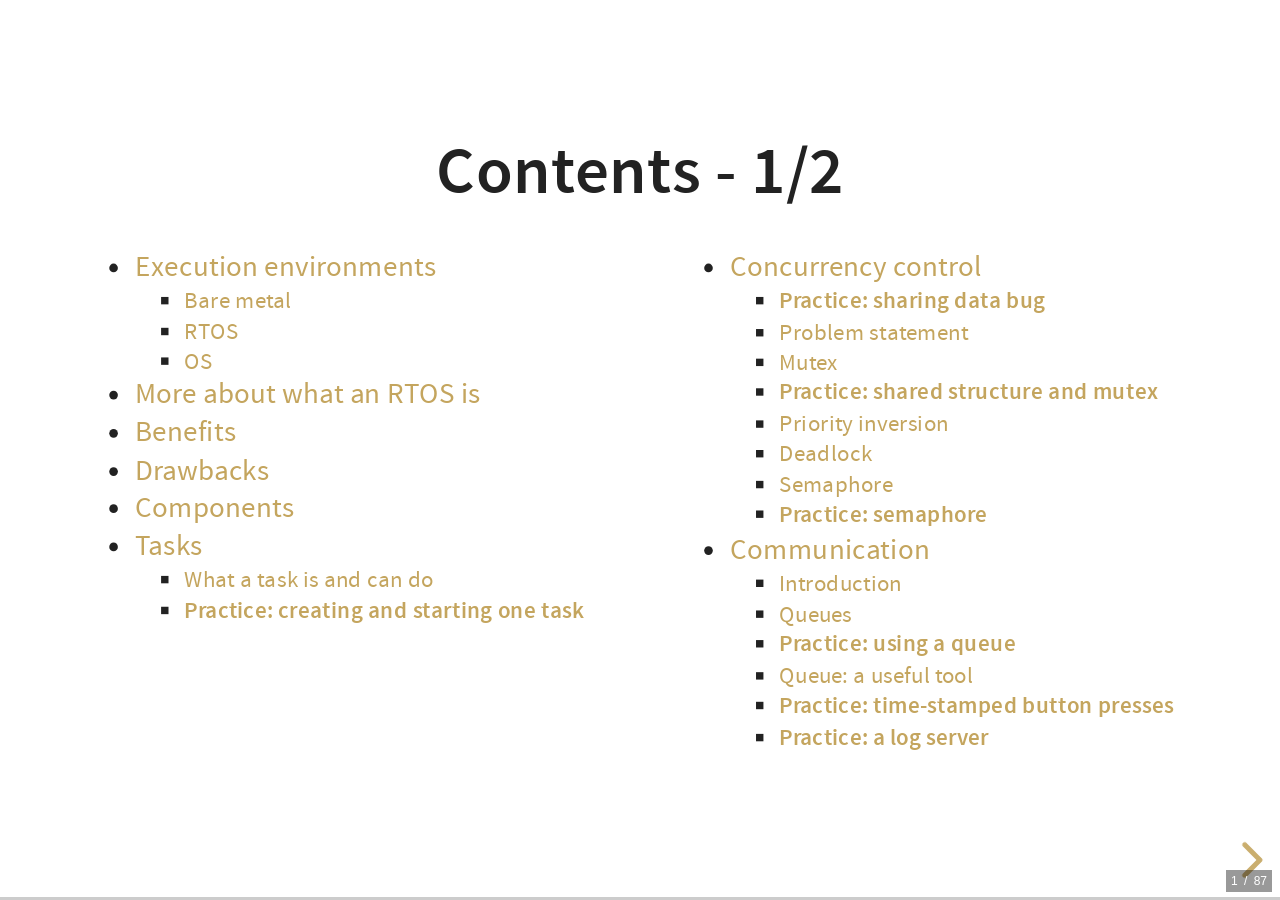
==== commit 7ac342cb: "End concurrency section" ====
--- a/docs/part2.html
+++ b/docs/part2.html
@@ -59,15 +59,17 @@
                     <li><a href="#/concurrencyPriorityInversion">Priority inversion</a></li>
                     <li><a href="#/concurrencyDeadlock">Deadlock</a></li>
                     <li><a href="#/concurrencySemaphore">Semaphore</a></li>
-                    <li><a href="#/exercise14"<b>Practice: semaphore</b></a></li>
+                    <li><a href="#/exercise14"><b>Practice: semaphore</b></a></li>
                   </ul>
                 </li>
-                <li>Communication
+                <li><a href="#/communication">Communication</a>
                   <ul>
-                    <li>Introduction</li>
-                    <li>Queues</li>
-                    <li><b>Practice: using a queue</b></li>
-                    <li><b>Practice: getting all button presses</b></li>
+                    <li><a href="#/communicationIntroduction">Introduction</a></li>
+                    <li><a href="#/communicationQueues">Queues</a></li>
+                    <li><a href="#/exercise15"><b>Practice: using a queue</b></a></li>
+                    <li><a href="#/queueBenefits">Queue: a useful tool</a></li>
+                    <li><a href="#/exercise16"><b>Practice: time-stamped button presses</b></a></li>
+                    <li><a href="#/exercise17"><b>Practice: a log server</b></a></li>
                   </ul>
                 </li>
               </ul>
@@ -80,13 +82,7 @@
           <div class="pbcolumns">
             <div class="pbsmaller">
               <ul>
-                <li>Communication and concurrency control
-                  <ul>
-                    <li>Queues</li>
-                    <li><b>Practice: preventing deadlocks</b></li>
-                  </ul>
-                </li>
-                <li>Concurrency: summary</li>
+                <li><a href="#/concurrencySummary">Concurrency: summary</a></li>
                 <li>Time</li>
                 <li>Memory allocation</li>
                 <li>Middleware</li>
@@ -848,6 +844,175 @@
           </ul>
         </section>
 
+        <!-- -------------------- Communication > introduction ------------ -->
+        
+        <section id="communication">
+          <h2>Communication</h2>
+        </section>
+        
+        <section id="communicationIntroduction">
+          <p>By <em>communication</em> we mean:</p>
+          <ul>
+            <li>Exchanging data between tasks</li>
+            <li>Exchanging data between ISRs and tasks</li>
+          </ul>
+        </section>
+        
+        <section>
+          <p>Exchanging data is usually asynchronous: data producer may produce data at some time, while 
+            data consumer may try to consume data at another time.
+          </p>
+          <p class="fragment">
+            Data exchange must be protected so that the consumer always gets consistent data.
+          </p>
+          <p class="fragment">
+            It is desirable that a mechanism let the consumer know that there is some data to consume.
+          </p>
+        </section>
+
+        <!-- -------------------- Communication > Queues ------------ -->
+        
+        <section id="communicationQueues">
+          <h3>Queues</h3>
+          <ul>
+            <li>Used to send messages between a source and a destination</li>
+          </ul>
+          <img src="images/queue-01.png">
+        </section>
+        
+        <section>
+          <p>Usually:</p>
+          <ul>
+            <li>A queue is FIFO (Firt In First Out)</li>
+            <li>The write operation returns immediately</li>
+            <li>Trying to read from an empty queue blocks</li>
+            <li>Trying to write into a full queue blocks or returns an error</li>
+            <li>Messages are of fixed size (but may contain pointers)</li>
+            <li>Messages are passed by copy</li>
+          </ul>
+        </section>
+        
+        <section>
+          <h3>API example</h3>
+          <ul>
+            <li><code>queue_handle_t queue_create(int queue_length, int message_size)</code></li>
+            <li><code>status_t queue_send(queue_handle_t qh, void *message, timeout_t timeout)</code></li>
+            <li><code>status_t queue_receive(queue_handle_t qh, void *message, timeout_t timeout)</code></li>
+            <li><code>status_t queue_delete(queue_handle_t qh)</code></li>
+          </ul>
+        </section>
+
+        <!-- -------------------- Practice: queue -------------------- -->
+
+        <section id="exercise15">
+          <h3>Exercise 15</h3>
+          <p class="pbcenter">Using a queue</p>
+        </section>
+        
+        <section>
+          <ul>
+            <li>Purpose: demonstrate how to use a queue</li>
+            <li>What to do: follow the instructions provided by the 
+                <a href="https://github.com/PascalBod/RTOS-presentation/blob/main/exercises/15-Queue/README.md"
+                   target="_blank"><code>RTOS-presentation/exercises/15-Queue/README.md</code></a>
+                file</li>
+          </ul>
+        </section>
+        
+        <!-- -------------------- Queues > Benefits -------------------- -->
+        
+        <section id="queueBenefits">
+          <h3>Queues: benefits - 1/2</h3>
+          <ul>
+            <li>Ensure atomic access to messages</li>
+            <li>Provide synchronization between tasks</li>
+          </ul>
+        </section>
+        
+        <section>
+          <h3>Queues: benefits - 2/2</h3>
+          <p>A useful tool to prevent priority inversion and deadlocks</p>
+          <p>&rArr; In many cases, it's better to use queues instead of mutexes or semaphores.</p>
+          <p>A common design pattern: to provide access to a shared resource, use a "server" task 
+             with a queue. Clients write their requests into the queue.</p>
+          </p>
+        </section>
+
+        <!-- -------------------- Practice: button presses -------------------- -->
+
+        <section id="exercise16">
+          <h3>Exercise 16</h3>
+          <p class="pbcenter">Time-stamped button presses</p>
+        </section>
+        
+        <section>
+          <ul>
+            <li>Purpose: use a queue to handle button presses</li>
+            <li>What to do: follow the instructions provided by the 
+                <a href="https://github.com/PascalBod/RTOS-presentation/blob/main/exercises/16-Button-presses/README.md"
+                   target="_blank"><code>RTOS-presentation/exercises/16-Button-presses/README.md</code></a>
+                file</li>
+          </ul>
+        </section>
+
+        <!-- -------------------- Practice: a log server -------------------- -->
+
+        <section id="exercise17">
+          <h3>Exercise 17</h3>
+          <p class="pbcenter">A log server</p>
+        </section>
+        
+        <section>
+          <ul>
+            <li>Purpose: correct the log messages problem detected in exercise 14</li>
+            <li>What to do: follow the instructions provided by the 
+                <a href="https://github.com/PascalBod/RTOS-presentation/blob/main/exercises/17-Log-server/README.md"
+                   target="_blank"><code>RTOS-presentation/exercises/17-Log-server/README.md</code></a>
+                file</li>
+          </ul>
+          <p>Note: this exercise is a little bit more challenging than the previous ones.</p>
+        </section>
+        
+        <!-- -------------------- Concurrency > summary ------------ -->
+        
+        <section id="concurrencySummary">
+          <h3>Concurrency summary</h3>
+        </section>
+        
+        <section>
+          <p>Problems start when you have to share objects between concurrent tasks.</p>
+          <p class="fragment">Solutions are based on atomic operations. An atomic operation is an operation
+             which can't be interrupted by another one.</p>
+        </section>
+        
+        <section>
+          <p>In a bare-metal environment:</p>
+          <ul>
+            <li>With a single-core microcontroller: atomicity can be provided by disabling interrupt(s)</li>
+            <li>With a multi-core microcontroller: atomicity rely on specific instructions and bus control</li>
+          </ul>
+        </section>
+        
+        <section>
+          <p>In an RTOS environment, high-level facilities:</p>
+          <ul>
+            <li>Mutexes</li>
+            <li>Semaphores</li>
+            <li>Queues</li>
+            <li>Etc.</li>
+          </ul>
+        </section>
+        
+        <section>
+          <p>Mutexes and semaphores must be used with caution, otherwise: priority inversion, deadlock.</p>
+          <p>Queues can be an easier solution. They can be used to synchronize tasks, and to exchange data
+             between tasks.</p>
+          <p>In some contexts, mutexes and semaphores can be better than queues. You have to remember that
+             they exist.</p>
+          <p class="fragment">In the end, many things depend on the architecture, i.e. on the developer(s).</p>
+        </section>
+        
+
 
 
 	
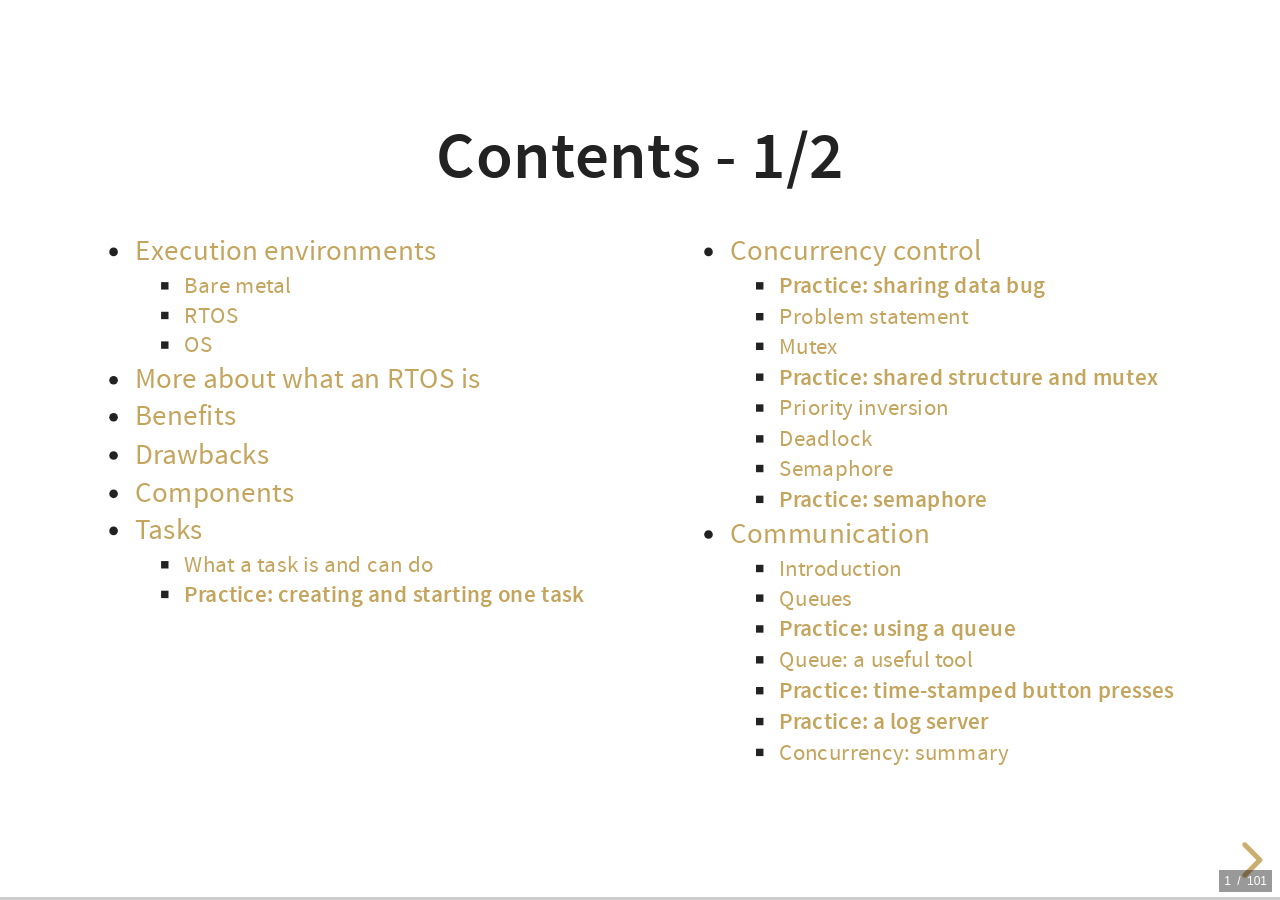
==== commit 3a241c03: "Finalize" ====
--- a/docs/part2.html
+++ b/docs/part2.html
@@ -70,6 +70,7 @@
                     <li><a href="#/queueBenefits">Queue: a useful tool</a></li>
                     <li><a href="#/exercise16"><b>Practice: time-stamped button presses</b></a></li>
                     <li><a href="#/exercise17"><b>Practice: a log server</b></a></li>
+                    <li><a href="#/concurrencySummary">Concurrency: summary</a></li>
                   </ul>
                 </li>
               </ul>
@@ -82,11 +83,9 @@
           <div class="pbcolumns">
             <div class="pbsmaller">
               <ul>
-                <li><a href="#/concurrencySummary">Concurrency: summary</a></li>
-                <li>Time</li>
-                <li>Memory allocation</li>
-                <li>Middleware</li>
-                <li><b>Practice: a non-trivial application</b></li>
+                <li><a href="#/time">Time</a></li>
+                <li><a href="#/memoryAllocation">Memory allocation</a></li>
+                <li><a href="#/middleware">Middleware</a></li>
               </ul>
             </div>
           </div>
@@ -1012,8 +1011,131 @@
           <p class="fragment">In the end, many things depend on the architecture, i.e. on the developer(s).</p>
         </section>
         
-
-
+        <!-- -------------------- Time ------------ -->
+        
+        <section id="time">
+          <h2>Time</h2>
+        </section>
+        
+        <section>
+          <h3>Timer</h3>
+          <p>We used one in exercise 9.</p>
+          <ul>
+            <li>Software timers: service provided by the RTOS, based on at least one hardware timer</li>
+            <li>No limitation (excepted RAM) on the number of timers</li>
+            <li>When the timer reaches its duration, it calls its callback function</li>
+            <li>The callback function is passed a parameter that allows to identify the timer</li>
+            <li>Do not block in the callback function!</li>
+          </ul>
+        </section>
+        
+        <section>
+          <h3>Time functions</h3>
+          <ul>
+            <li>Time is local to the microcontroller</li>
+            <li>Function to get current (local) time</li>
+            <li>Function to convert time (e.g. POSIX format)</li>
+          </ul>
+        </section>
+        
+        <section>
+          <p>In some systems integrating several devices and/or PCs, servers, etc., it may be important to have a 
+             common time.</p>
+          <p class="fragment">If the devices are connected to the Internet, 
+             <a href="https://www.rfc-editor.org/rfc/rfc5905" target="_blank">NTP (Network Time Protocol)</a> can be used.</p>
+          <p class="fragment">If not, you're on your own.</p>
+          <div class="fragment">
+            <p>Possible solutions:</p>
+              <ul>
+                <li>A Real-Time Clock (RTC)</li>
+                <li>A simple message exchange to get (approximate) time</li>
+                <li>Etc.</li>
+              </ul>
+          </div>
+        </section>
+        
+        <!-- -------------------- Memory allocation ------------ -->
+        
+        <section id="memoryAllocation">
+          <h2>Memory allocation</h2>
+        </section>
+
+        <section>
+          <h3>Dynamic memory allocation</h3>
+          <ul>
+            <li>An application may require an amount of memory not known beforehand</li>
+            <li>An application may require to allocate some memory to some task, and reallocate it to some other task
+              later on</li>
+            <li>Some data structures and associated operations may require dynamic memory (linked lists...)</li>
+          </ul>
+          <p>&rArr; C library provides <code>malloc</code> and <code>free</code> functions</p>
+        </section>
+        
+        <section>
+          <h3>Dynamic memory allocation</h3>
+          <ul>
+            <li>Memory is allocated when the application requests it</li>
+            <li>The application must release memory when no more used: no garbage collector</li>
+            <li>The memory is allocated from the <em>heap</em></li>
+          </ul>
+        </section>
+        
+        <section>
+          <h3>Drawbacks of dynamic memory allocation</h3>
+          <ul>
+            <li>
+              Several interwoven allocation/release cycles of memory blocks of different sizes may lead
+              to heap fragmentation
+            </li>
+            <li>
+              Allocation and release times are not deterministic (but not as bad as garbage collecting
+              for higher-level languages)
+            </li>
+          </ul>
+          <p>&rArr; If possible, do not use dynamic memory allocation</p>
+        </section>
+        
+        <section>
+          <p>For FreeRTOS, <a href="https://www.freertos.org/Documentation/02-Kernel/02-Kernel-features/09-Memory-management/01-Memory-management"
+             target="_blank">a page to read</a>.</p>
+        </section>
+        
+        <!-- -------------------- Middleware ------------ -->
+        
+        <section id="middleware">
+          <h2>Middleware</h2>
+        </section>
+        
+        <section>
+          <p>Quite often, developing an application requires more than an RTOS:</p>
+          <ul>
+            <li>Storing data in flash memory</li>
+            <li>Handling integrated radio interfaces (Wi-Fi, Bluetooth...)</li>
+            <li>Using one of the IP protocols (TCP, UDP...) over some networking layer</li>
+            <li>Using some messaging protocols (MQTT, CoAP...)</li>
+            <li>Logging</li>
+            <li>Updating the code in the field (FUOTA - Firmware Update Over The Air)</li>
+            <li>Artifical Intelligence tooling</li>
+            <li>etc.</li>
+          </ul>
+        </section>
+        
+        <section>
+          <p>The availability of such middleware components depends on the RTOS.</p>
+          <p>Some components may be generic (RTOS independent) but may require some integration.</p>
+          <p>&rArr; Check the ecosystem against your needs before choosing an RTOS</p>
+        </section>
+        
+        <section>
+          <p><a href="https://www.freertos.org/Documentation/03-Libraries/01-Library-overview/01-All-libraries"
+             target="_blank">Some libraries for FreeRTOS</a>.</p>
+        </section>
+        
+        <!-- -------------------- That's all folks!' ------------ -->
+
+        <section>
+          <p class="pbcenter">Thank you for your attention.</p>
+        </section>
 
 	
       </div>
